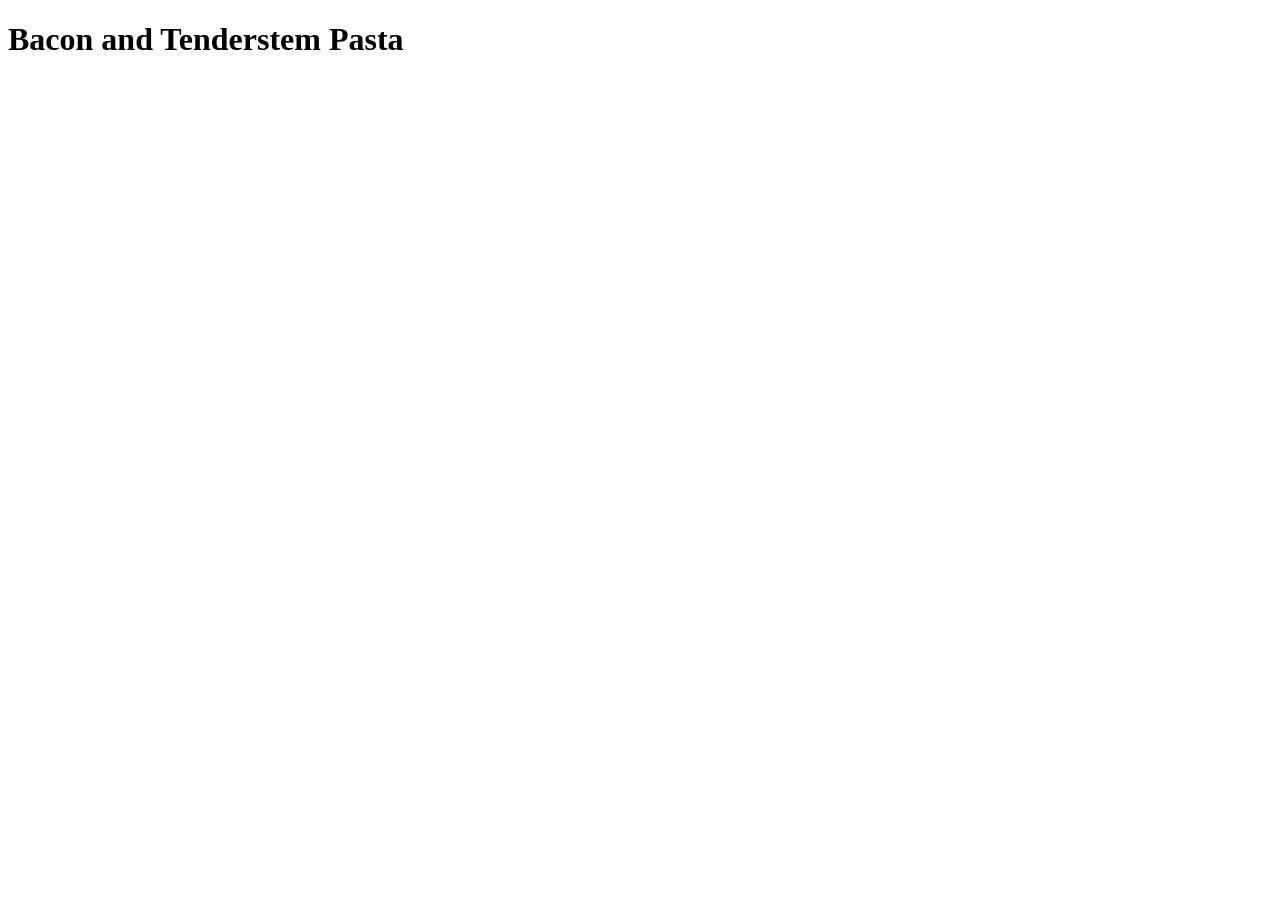
==== recipes/bacon-and-tenderstem-pasta.html @ f52dfa0f "Create recipes folder and move recipe pages there Pages were in the same hierarchy as index.html. Sp" ====
<!DOCTYPE html>
<html lang="en">
<head>
    <meta charset="UTF-8">
    <meta name="viewport" content="width=device-width, initial-scale=1.0">
    <title>Bacon and Tenderstem Pasta</title>
</head>
<body>
    <h1>Bacon and Tenderstem Pasta</h1>
</body>
</html>
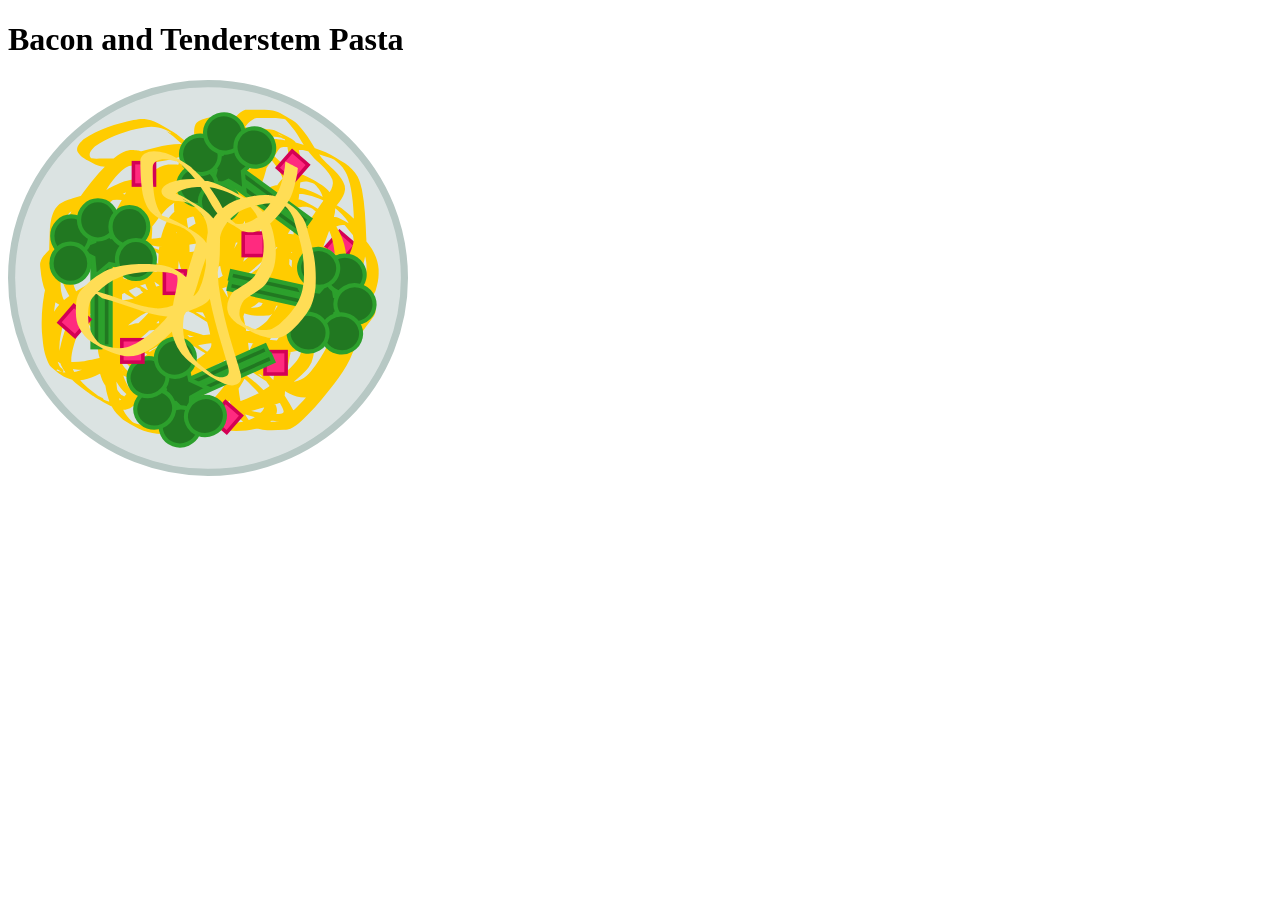
==== commit a36f44e3: "Create and add SVG images to recipe pages Specification called for creative commons images for recip" ====
--- a/recipes/bacon-and-tenderstem-pasta.html
+++ b/recipes/bacon-and-tenderstem-pasta.html
@@ -7,5 +7,6 @@
 </head>
 <body>
     <h1>Bacon and Tenderstem Pasta</h1>
+    <img src="../img/bacon-and-broccoli-pasta.svg" alt="a vector image of bacon and tenderstem broccoli pasta" width="400">
 </body>
 </html>
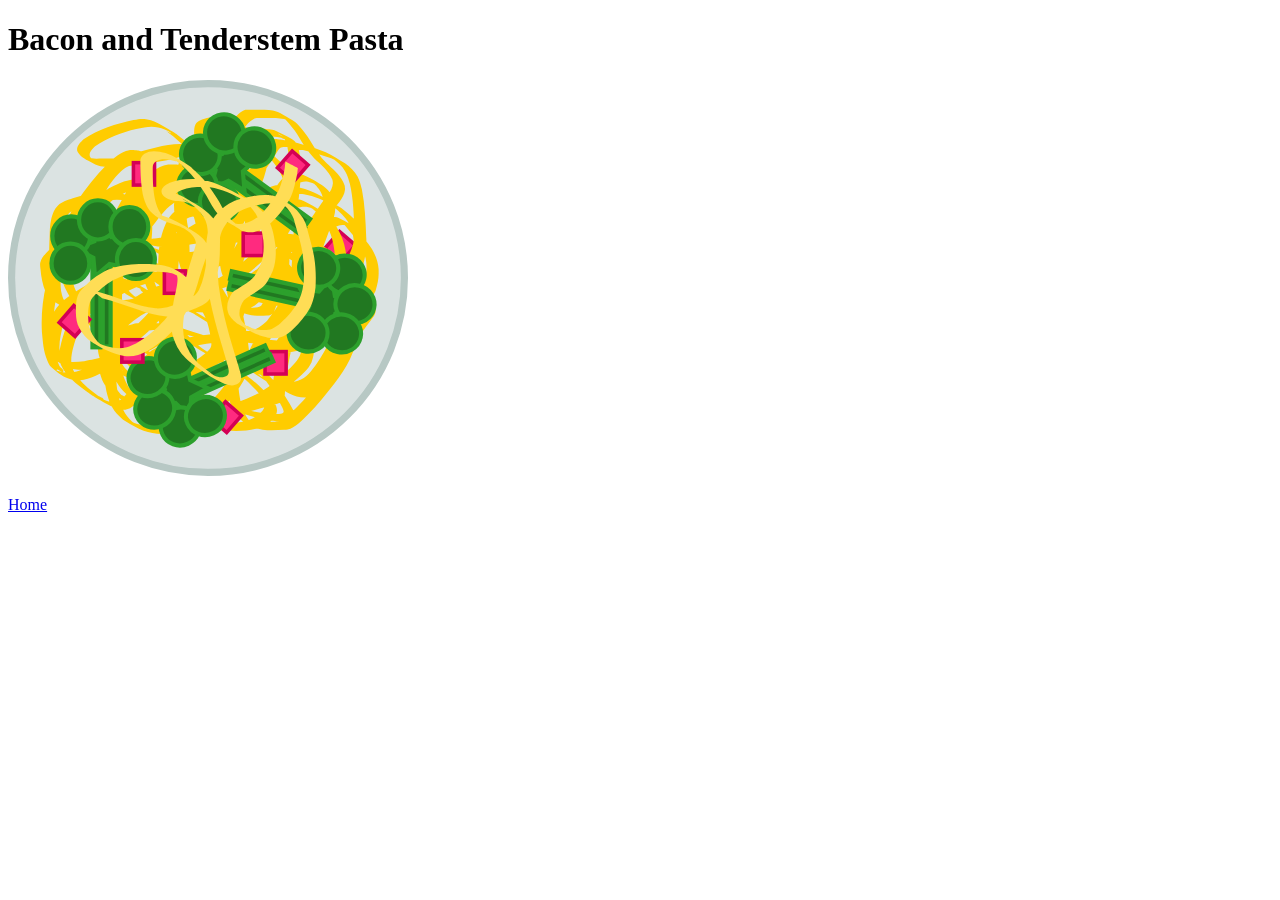
==== commit 899ab1c7: "Add links to index.html from recipe pages To create navigation from recipe pages to index page." ====
--- a/recipes/bacon-and-tenderstem-pasta.html
+++ b/recipes/bacon-and-tenderstem-pasta.html
@@ -8,5 +8,6 @@
 <body>
     <h1>Bacon and Tenderstem Pasta</h1>
     <img src="../img/bacon-and-broccoli-pasta.svg" alt="a vector image of bacon and tenderstem broccoli pasta" width="400">
+    <p><a href="../index.html">Home</a></p>
 </body>
 </html>
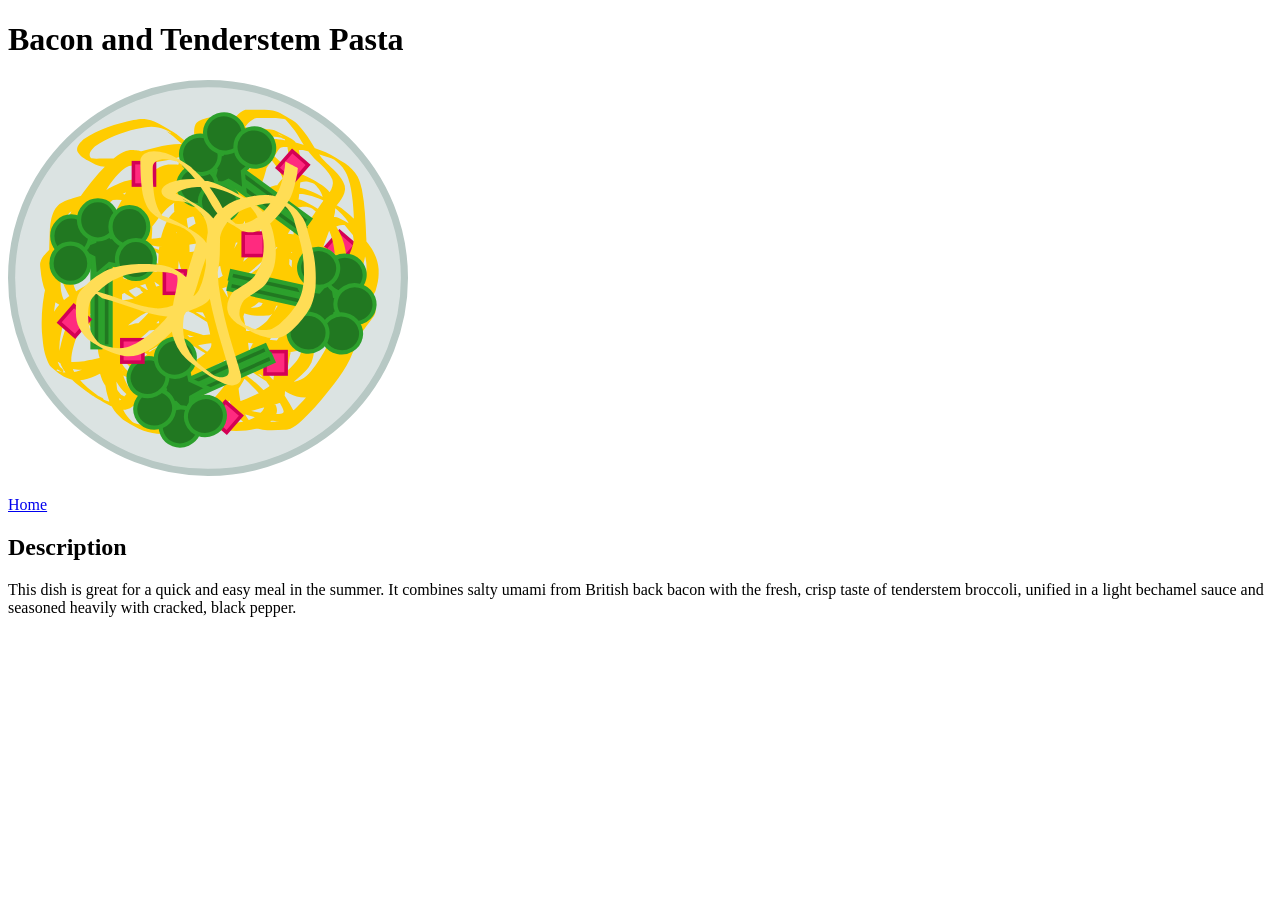
==== commit 62675a06: "Add descriptions of recipe dishes to recipe pages Pages had no overview of recipes prior to this cha" ====
--- a/recipes/bacon-and-tenderstem-pasta.html
+++ b/recipes/bacon-and-tenderstem-pasta.html
@@ -9,5 +9,7 @@
     <h1>Bacon and Tenderstem Pasta</h1>
     <img src="../img/bacon-and-broccoli-pasta.svg" alt="a vector image of bacon and tenderstem broccoli pasta" width="400">
     <p><a href="../index.html">Home</a></p>
+    <h2>Description</h2>
+    <p>This dish is great for a quick and easy meal in the summer. It combines salty umami from British back bacon with the fresh, crisp taste of tenderstem broccoli, unified in a light bechamel sauce and seasoned heavily with cracked, black pepper.</p>
 </body>
 </html>
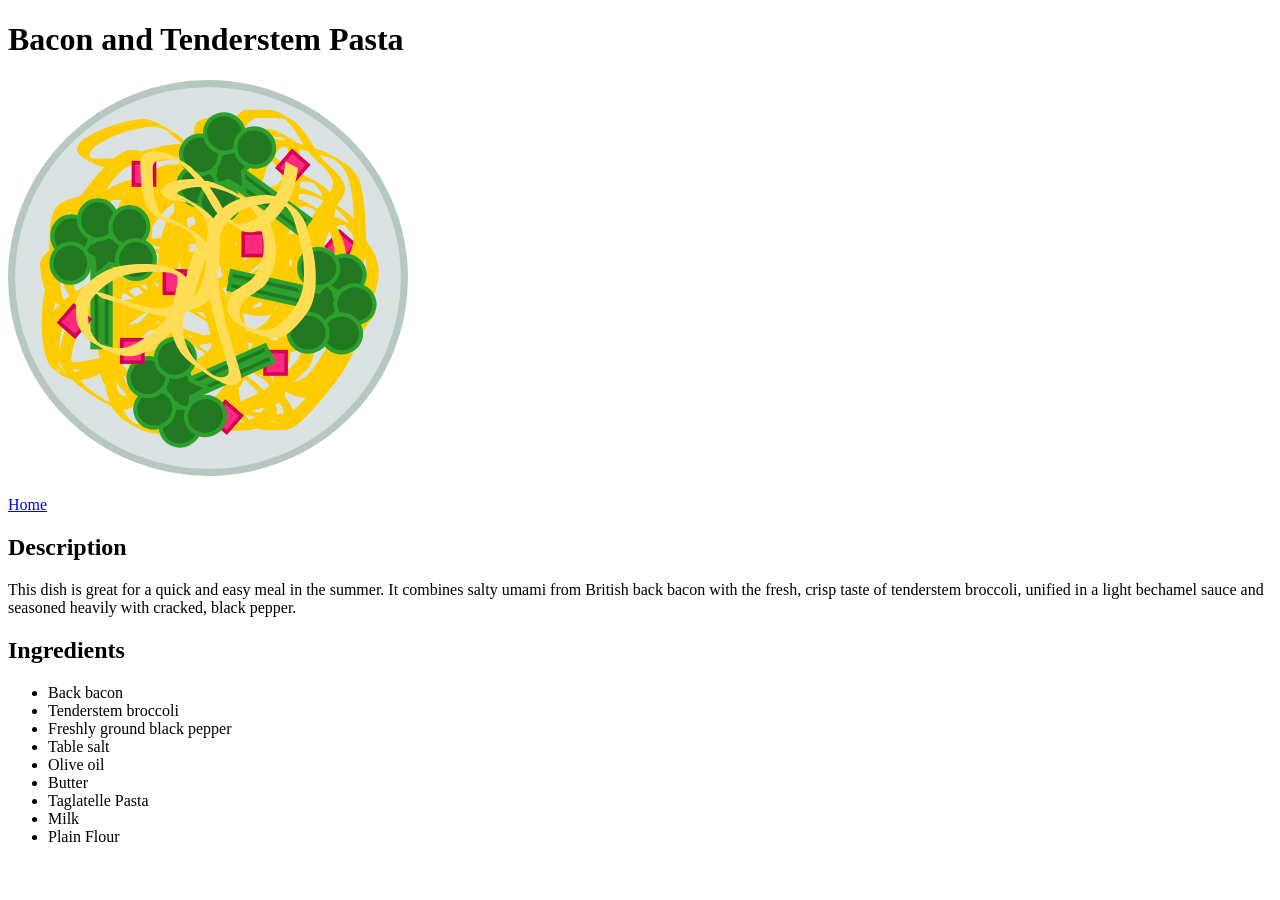
==== commit 6fe63988: "Write ingredients sections for recipe pages Specification called for an unordered list of recipe ing" ====
--- a/recipes/bacon-and-tenderstem-pasta.html
+++ b/recipes/bacon-and-tenderstem-pasta.html
@@ -11,5 +11,17 @@
     <p><a href="../index.html">Home</a></p>
     <h2>Description</h2>
     <p>This dish is great for a quick and easy meal in the summer. It combines salty umami from British back bacon with the fresh, crisp taste of tenderstem broccoli, unified in a light bechamel sauce and seasoned heavily with cracked, black pepper.</p>
+    <h2>Ingredients</h2>
+    <ul>
+        <li>Back bacon</li>
+        <li>Tenderstem broccoli</li>
+        <li>Freshly ground black pepper</li>
+        <li>Table salt</li>
+        <li>Olive oil</li>
+        <li>Butter</li>
+        <li>Taglatelle Pasta</li>
+        <li>Milk</li>
+        <li>Plain Flour</li>
+    </ul>
 </body>
 </html>
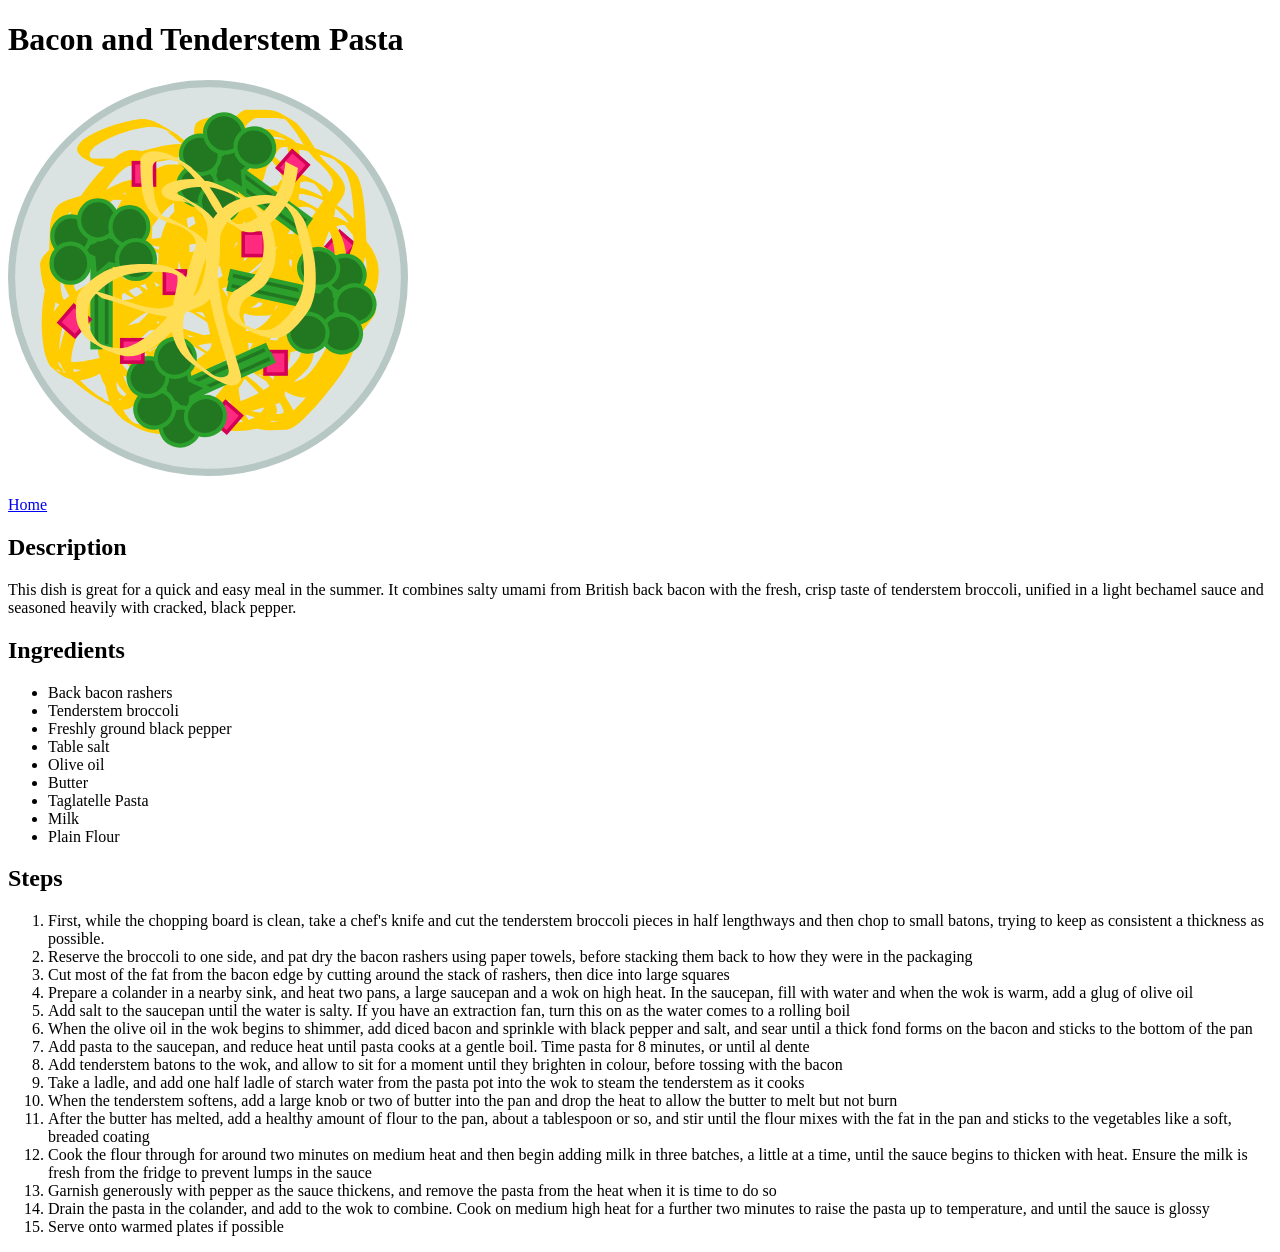
==== commit bdac7db2: "Add recipe steps to recipe pages Specification called for an ordered list of steps for how to prepar" ====
--- a/recipes/bacon-and-tenderstem-pasta.html
+++ b/recipes/bacon-and-tenderstem-pasta.html
@@ -13,7 +13,7 @@
     <p>This dish is great for a quick and easy meal in the summer. It combines salty umami from British back bacon with the fresh, crisp taste of tenderstem broccoli, unified in a light bechamel sauce and seasoned heavily with cracked, black pepper.</p>
     <h2>Ingredients</h2>
     <ul>
-        <li>Back bacon</li>
+        <li>Back bacon rashers</li>
         <li>Tenderstem broccoli</li>
         <li>Freshly ground black pepper</li>
         <li>Table salt</li>
@@ -23,5 +23,23 @@
         <li>Milk</li>
         <li>Plain Flour</li>
     </ul>
+    <h2>Steps</h2>
+    <ol>
+        <li>First, while the chopping board is clean, take a chef's knife and cut the tenderstem broccoli pieces in half lengthways and then chop to small batons, trying to keep as consistent a thickness as possible. </li>
+        <li>Reserve the broccoli to one side, and pat dry the bacon rashers using paper towels, before stacking them back to how they were in the packaging</li>
+        <li>Cut most of the fat from the bacon edge by cutting around the stack of rashers, then dice into large squares</li>
+        <li>Prepare a colander in a nearby sink, and heat two pans, a large saucepan and a wok on high heat. In the saucepan, fill with water and when the wok is warm, add a glug of olive oil</li>
+        <li>Add salt to the saucepan until the water is salty. If you have an extraction fan, turn this on as the water comes to a rolling boil</li>
+        <li>When the olive oil in the wok begins to shimmer, add diced bacon and sprinkle with black pepper and salt, and sear until a thick fond forms on the bacon and sticks to the bottom of the pan</li>
+        <li>Add pasta to the saucepan, and reduce heat until pasta cooks at a gentle boil. Time pasta for 8 minutes, or until al dente</li>
+        <li>Add tenderstem batons to the wok, and allow to sit for a moment until they brighten in colour, before tossing with the bacon</li>
+        <li>Take a ladle, and add one half ladle of starch water from the pasta pot into the wok to steam the tenderstem as it cooks</li>
+        <li>When the tenderstem softens, add a large knob or two of butter into the pan and drop the heat to allow the butter to melt but not burn</li>
+        <li>After the butter has melted, add a healthy amount of flour to the pan, about a tablespoon or so, and stir until the flour mixes with the fat in the pan and sticks to the vegetables like a soft, breaded coating</li>
+        <li>Cook the flour through for around two minutes on medium heat and then begin adding milk in three batches, a little at a time, until the sauce begins to thicken with heat. Ensure the milk is fresh from the fridge to prevent lumps in the sauce</li>
+        <li>Garnish generously with pepper as the sauce thickens, and remove the pasta from the heat when it is time to do so</li>
+        <li>Drain the pasta in the colander, and add to the wok to combine. Cook on medium high heat for a further two minutes to raise the pasta up to temperature, and until the sauce is glossy</li>
+        <li>Serve onto warmed plates if possible</li>
+    </ol>
 </body>
 </html>
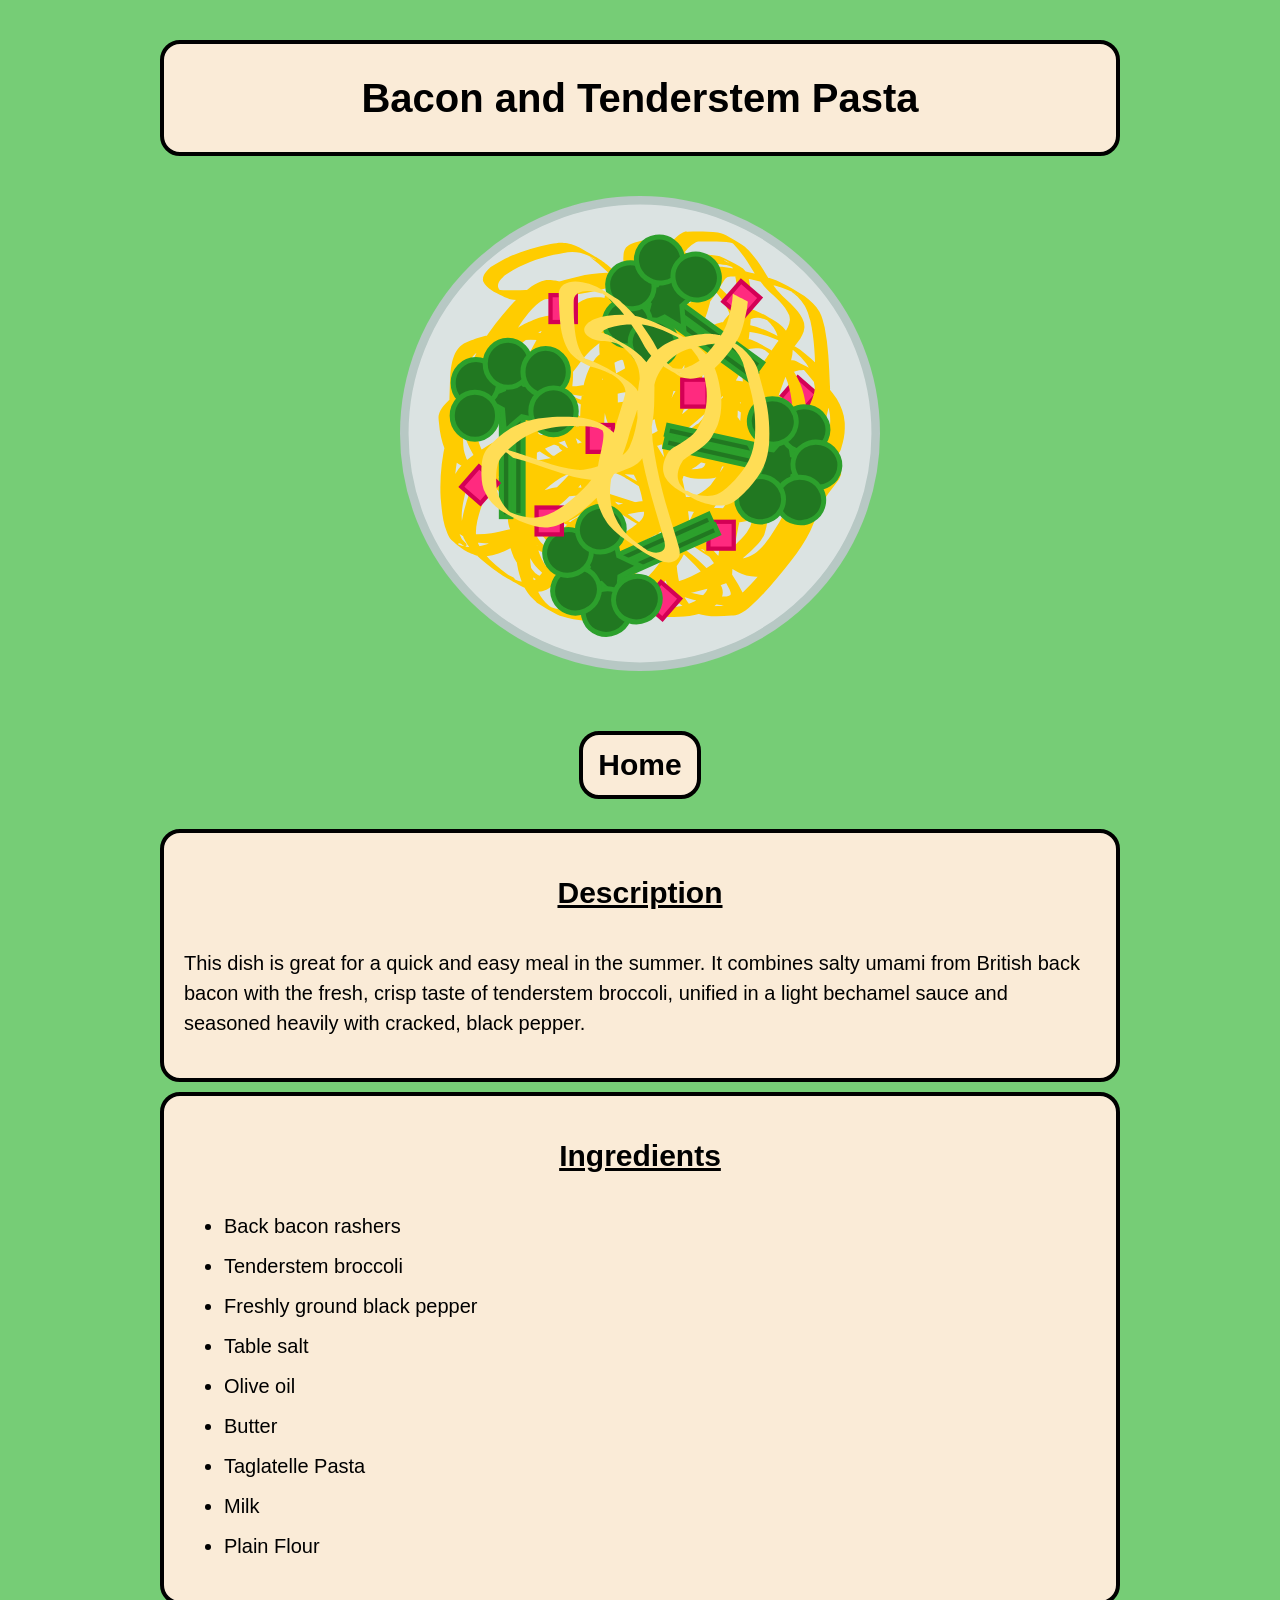
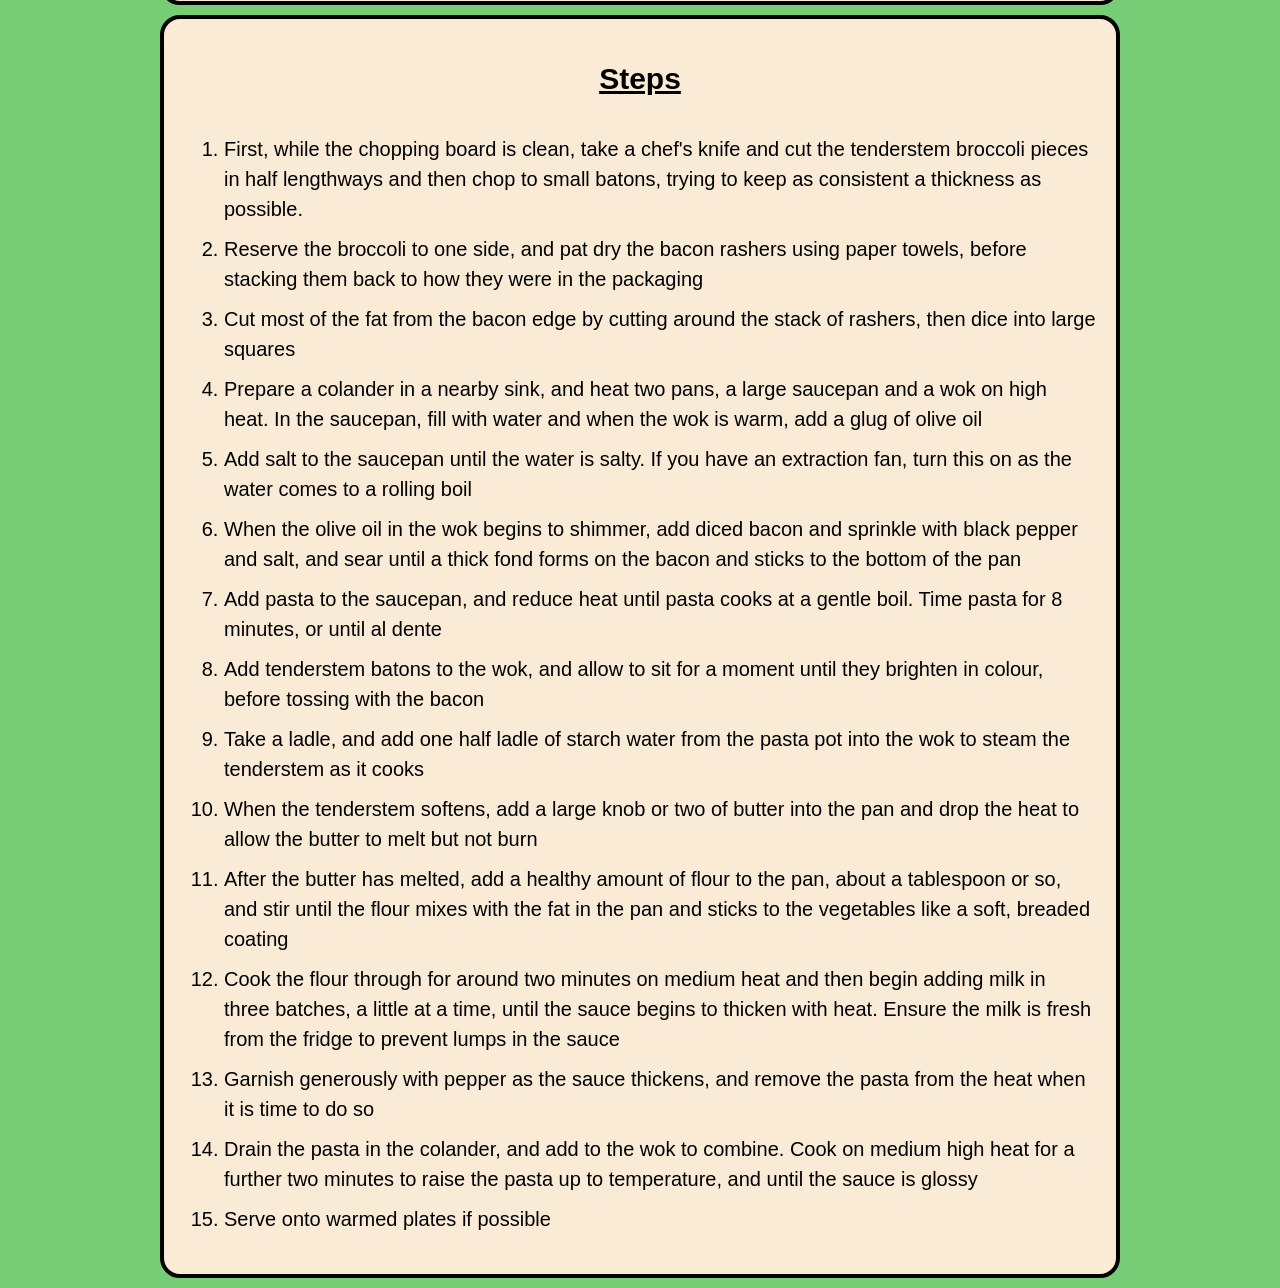
==== commit f4d013c0: "Add CSS and further structure to HTML Project prior did not have CSS, so a stylesheet was created. G" ====
--- a/recipes/bacon-and-tenderstem-pasta.html
+++ b/recipes/bacon-and-tenderstem-pasta.html
@@ -4,42 +4,49 @@
     <meta charset="UTF-8">
     <meta name="viewport" content="width=device-width, initial-scale=1.0">
     <title>Bacon and Tenderstem Pasta</title>
+    <link rel="stylesheet" href="../styles.css">
 </head>
-<body>
+<body id="bacon-and-tenderstem">
     <h1>Bacon and Tenderstem Pasta</h1>
     <img src="../img/bacon-and-broccoli-pasta.svg" alt="a vector image of bacon and tenderstem broccoli pasta" width="400">
-    <p><a href="../index.html">Home</a></p>
-    <h2>Description</h2>
-    <p>This dish is great for a quick and easy meal in the summer. It combines salty umami from British back bacon with the fresh, crisp taste of tenderstem broccoli, unified in a light bechamel sauce and seasoned heavily with cracked, black pepper.</p>
-    <h2>Ingredients</h2>
-    <ul>
-        <li>Back bacon rashers</li>
-        <li>Tenderstem broccoli</li>
-        <li>Freshly ground black pepper</li>
-        <li>Table salt</li>
-        <li>Olive oil</li>
-        <li>Butter</li>
-        <li>Taglatelle Pasta</li>
-        <li>Milk</li>
-        <li>Plain Flour</li>
-    </ul>
-    <h2>Steps</h2>
-    <ol>
-        <li>First, while the chopping board is clean, take a chef's knife and cut the tenderstem broccoli pieces in half lengthways and then chop to small batons, trying to keep as consistent a thickness as possible. </li>
-        <li>Reserve the broccoli to one side, and pat dry the bacon rashers using paper towels, before stacking them back to how they were in the packaging</li>
-        <li>Cut most of the fat from the bacon edge by cutting around the stack of rashers, then dice into large squares</li>
-        <li>Prepare a colander in a nearby sink, and heat two pans, a large saucepan and a wok on high heat. In the saucepan, fill with water and when the wok is warm, add a glug of olive oil</li>
-        <li>Add salt to the saucepan until the water is salty. If you have an extraction fan, turn this on as the water comes to a rolling boil</li>
-        <li>When the olive oil in the wok begins to shimmer, add diced bacon and sprinkle with black pepper and salt, and sear until a thick fond forms on the bacon and sticks to the bottom of the pan</li>
-        <li>Add pasta to the saucepan, and reduce heat until pasta cooks at a gentle boil. Time pasta for 8 minutes, or until al dente</li>
-        <li>Add tenderstem batons to the wok, and allow to sit for a moment until they brighten in colour, before tossing with the bacon</li>
-        <li>Take a ladle, and add one half ladle of starch water from the pasta pot into the wok to steam the tenderstem as it cooks</li>
-        <li>When the tenderstem softens, add a large knob or two of butter into the pan and drop the heat to allow the butter to melt but not burn</li>
-        <li>After the butter has melted, add a healthy amount of flour to the pan, about a tablespoon or so, and stir until the flour mixes with the fat in the pan and sticks to the vegetables like a soft, breaded coating</li>
-        <li>Cook the flour through for around two minutes on medium heat and then begin adding milk in three batches, a little at a time, until the sauce begins to thicken with heat. Ensure the milk is fresh from the fridge to prevent lumps in the sauce</li>
-        <li>Garnish generously with pepper as the sauce thickens, and remove the pasta from the heat when it is time to do so</li>
-        <li>Drain the pasta in the colander, and add to the wok to combine. Cook on medium high heat for a further two minutes to raise the pasta up to temperature, and until the sauce is glossy</li>
-        <li>Serve onto warmed plates if possible</li>
-    </ol>
+    <nav><a href="../index.html">Home</a></nav>
+    <div class="description">
+        <h2>Description</h2>
+        <p>This dish is great for a quick and easy meal in the summer. It combines salty umami from British back bacon with the fresh, crisp taste of tenderstem broccoli, unified in a light bechamel sauce and seasoned heavily with cracked, black pepper.</p>
+    </div>
+    <div class="ingredients">
+        <h2>Ingredients</h2>
+        <ul>
+            <li>Back bacon rashers</li>
+            <li>Tenderstem broccoli</li>
+            <li>Freshly ground black pepper</li>
+            <li>Table salt</li>
+            <li>Olive oil</li>
+            <li>Butter</li>
+            <li>Taglatelle Pasta</li>
+            <li>Milk</li>
+            <li>Plain Flour</li>
+        </ul>
+    </div>
+    <div class="steps">
+        <h2>Steps</h2>
+        <ol>
+            <li>First, while the chopping board is clean, take a chef's knife and cut the tenderstem broccoli pieces in half lengthways and then chop to small batons, trying to keep as consistent a thickness as possible. </li>
+            <li>Reserve the broccoli to one side, and pat dry the bacon rashers using paper towels, before stacking them back to how they were in the packaging</li>
+            <li>Cut most of the fat from the bacon edge by cutting around the stack of rashers, then dice into large squares</li>
+            <li>Prepare a colander in a nearby sink, and heat two pans, a large saucepan and a wok on high heat. In the saucepan, fill with water and when the wok is warm, add a glug of olive oil</li>
+            <li>Add salt to the saucepan until the water is salty. If you have an extraction fan, turn this on as the water comes to a rolling boil</li>
+            <li>When the olive oil in the wok begins to shimmer, add diced bacon and sprinkle with black pepper and salt, and sear until a thick fond forms on the bacon and sticks to the bottom of the pan</li>
+            <li>Add pasta to the saucepan, and reduce heat until pasta cooks at a gentle boil. Time pasta for 8 minutes, or until al dente</li>
+            <li>Add tenderstem batons to the wok, and allow to sit for a moment until they brighten in colour, before tossing with the bacon</li>
+            <li>Take a ladle, and add one half ladle of starch water from the pasta pot into the wok to steam the tenderstem as it cooks</li>
+            <li>When the tenderstem softens, add a large knob or two of butter into the pan and drop the heat to allow the butter to melt but not burn</li>
+            <li>After the butter has melted, add a healthy amount of flour to the pan, about a tablespoon or so, and stir until the flour mixes with the fat in the pan and sticks to the vegetables like a soft, breaded coating</li>
+            <li>Cook the flour through for around two minutes on medium heat and then begin adding milk in three batches, a little at a time, until the sauce begins to thicken with heat. Ensure the milk is fresh from the fridge to prevent lumps in the sauce</li>
+            <li>Garnish generously with pepper as the sauce thickens, and remove the pasta from the heat when it is time to do so</li>
+            <li>Drain the pasta in the colander, and add to the wok to combine. Cook on medium high heat for a further two minutes to raise the pasta up to temperature, and until the sauce is glossy</li>
+            <li>Serve onto warmed plates if possible</li>
+        </ol>
+    </div>
 </body>
 </html>
--- a/styles.css
+++ b/styles.css
@@ -0,0 +1,89 @@
+* {
+    line-height: 30px;
+    font-size: 20px;
+}
+
+body {
+    max-width: 75%;
+    margin: 0px auto;
+    font-family: "Arial", serif;
+    color: black;
+}
+
+body#bacon-and-tenderstem {
+    background-color: rgb(118, 205, 118);
+}
+
+body#chicken-and-chorizo {
+    background-color: rgb(205, 118, 118);
+}
+
+body#garlic-and-olive-oil {
+    background-color: rgb(118, 118, 205);
+}
+
+body#index {
+    background-color: rgb(118, 118, 118);
+}
+
+h1, div {
+    background-color: antiquewhite;
+    border: 4px solid black;
+    border-radius: 20px;
+    padding: 10px;
+}
+
+nav {
+    margin: 60px auto 30px auto;
+    padding: 0px auto;
+    text-align: center;
+}
+
+a {
+    display: inline-block;
+    text-align: center;
+    padding: 15px;
+    font-weight: bold;
+    font-size: 30px;
+    background-color: antiquewhite;
+    border: 4px solid black;
+    border-radius: 20px;
+    color: black;
+    text-decoration: none;
+}
+
+h1 {
+    text-align: center;
+    font-size: 200%;
+    margin: 40px auto;
+    line-height: 48px;
+    padding-top: 30px;
+    padding-bottom: 30px;
+}
+
+h2 {
+    font-size: 30px;
+    text-align: center;
+    text-decoration: underline;
+    margin-bottom: 40px;
+}
+
+div {
+    margin: 10px auto;
+    padding: 20px;
+}
+
+img {
+    display: block;
+    margin: auto;
+    width: 50%;
+    min-width: 250px;
+}
+
+li {
+    margin: 10px auto;
+}
+
+ul#index {
+    list-style-type: none;
+}
